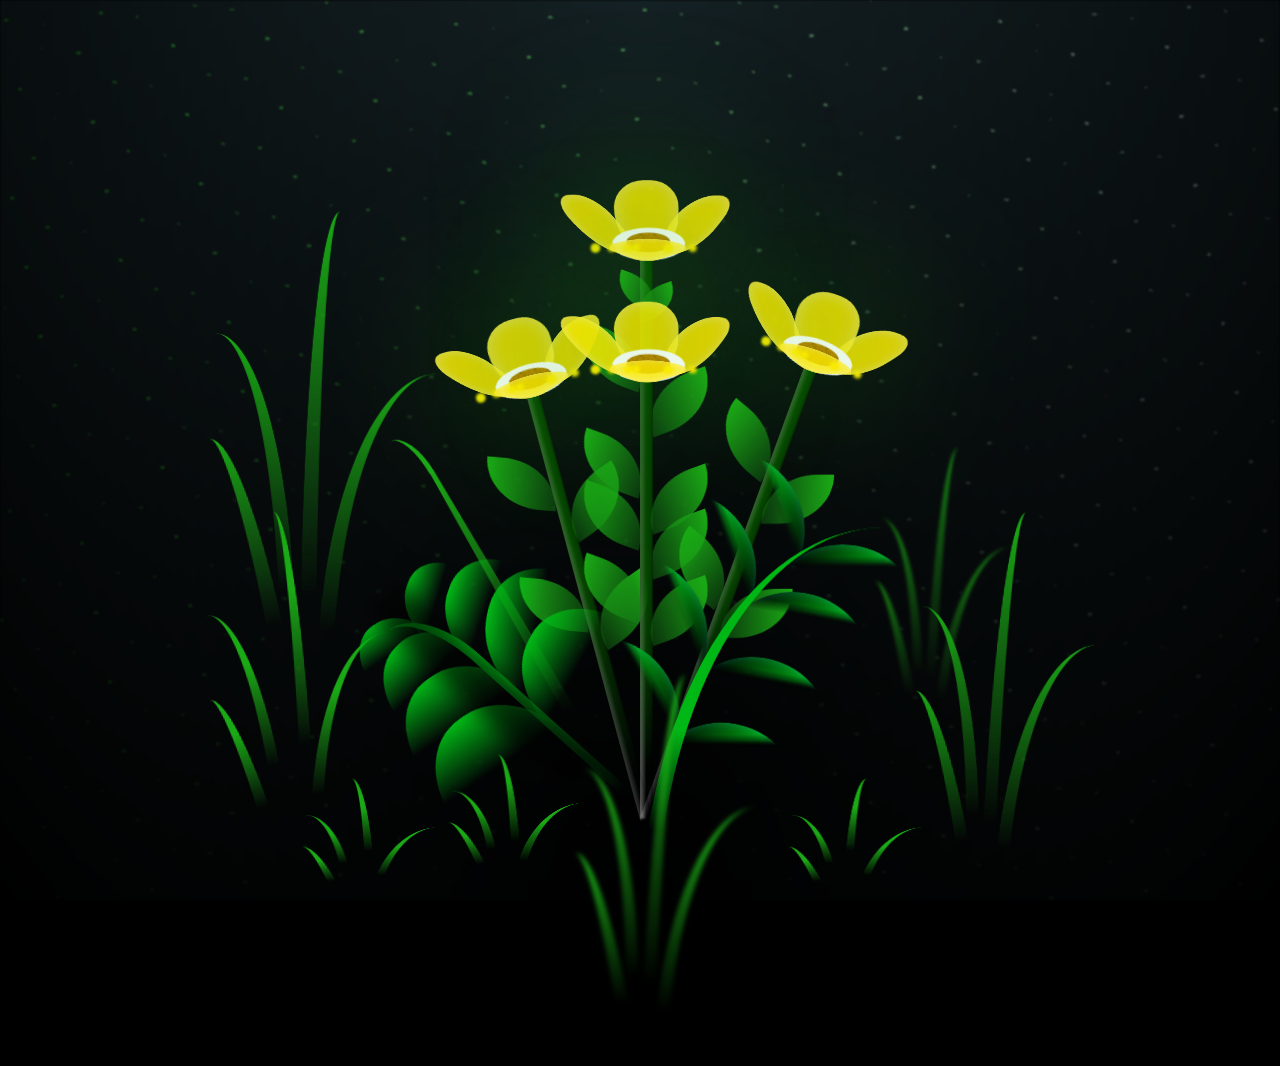
==== DATOS/FLORES.html @ 5e4c0558 "Flores amarillas" ====
<!DOCTYPE html>
<html lang="en">
<head>
    <meta charset="UTF-8">
    <meta http-equiv="X-UA-Compatible" content="IE=edge">
    <meta name="viewport" content="width=device-width, initial-scale=1.0">
    <link rel="stylesheet" href="css/main.css">
    <link rel="icon" href="img/flowers.png" type="image/x-icon">
    <title>FLORES</title>
</head>

<body class="container">
    <audio src="/DATOS/img/Floricienta.mp3" autoplay loop>
    Tu navegador no soporta el elemento de audio.
    </audio>
    <div class="night"></div>
    <div class="flowers">
      <div class="flower flower--1">
        <div class="flower__leafs flower__leafs--1">
          <div class="flower__leaf flower__leaf--1"></div>
          <div class="flower__leaf flower__leaf--2"></div>
          <div class="flower__leaf flower__leaf--3"></div>
          <div class="flower__leaf flower__leaf--4"></div>
          <div class="flower__white-circle"></div>
  
          <div class="flower__light flower__light--1"></div>
          <div class="flower__light flower__light--2"></div>
          <div class="flower__light flower__light--3"></div>
          <div class="flower__light flower__light--4"></div>
          <div class="flower__light flower__light--5"></div>
          <div class="flower__light flower__light--6"></div>
          <div class="flower__light flower__light--7"></div>
          <div class="flower__light flower__light--8"></div>
        </div>
        <div class="flower__line">
          <div class="flower__line__leaf flower__line__leaf--1"></div>
          <div class="flower__line__leaf flower__line__leaf--2"></div>
          <div class="flower__line__leaf flower__line__leaf--3"></div>
          <div class="flower__line__leaf flower__line__leaf--4"></div>
          <div class="flower__line__leaf flower__line__leaf--5"></div>
          <div class="flower__line__leaf flower__line__leaf--6"></div>
        </div>
      </div>
  
      <div class="flower flower--2">
        <div class="flower__leafs flower__leafs--2">
          <div class="flower__leaf flower__leaf--1"></div>
          <div class="flower__leaf flower__leaf--2"></div>
          <div class="flower__leaf flower__leaf--3"></div>
          <div class="flower__leaf flower__leaf--4"></div>
          <div class="flower__white-circle"></div>
  
          <div class="flower__light flower__light--1"></div>
          <div class="flower__light flower__light--2"></div>
          <div class="flower__light flower__light--3"></div>
          <div class="flower__light flower__light--4"></div>
          <div class="flower__light flower__light--5"></div>
          <div class="flower__light flower__light--6"></div>
          <div class="flower__light flower__light--7"></div>
          <div class="flower__light flower__light--8"></div>
        </div>
        <div class="flower__line">
          <div class="flower__line__leaf flower__line__leaf--1"></div>
          <div class="flower__line__leaf flower__line__leaf--2"></div>
          <div class="flower__line__leaf flower__line__leaf--3"></div>
          <div class="flower__line__leaf flower__line__leaf--4"></div>
        </div>
      </div>
  
      <div class="flower flower--3">
        <div class="flower__leafs flower__leafs--3">
          <div class="flower__leaf flower__leaf--1"></div>
          <div class="flower__leaf flower__leaf--2"></div>
          <div class="flower__leaf flower__leaf--3"></div>
          <div class="flower__leaf flower__leaf--4"></div>
          <div class="flower__white-circle"></div>
  
          <div class="flower__light flower__light--1"></div>
          <div class="flower__light flower__light--2"></div>
          <div class="flower__light flower__light--3"></div>
          <div class="flower__light flower__light--4"></div>
          <div class="flower__light flower__light--5"></div>
          <div class="flower__light flower__light--6"></div>
          <div class="flower__light flower__light--7"></div>
          <div class="flower__light flower__light--8"></div>
        </div>
        <div class="flower__line">
          <div class="flower__line__leaf flower__line__leaf--1"></div>
          <div class="flower__line__leaf flower__line__leaf--2"></div>
          <div class="flower__line__leaf flower__line__leaf--3"></div>
          <div class="flower__line__leaf flower__line__leaf--4"></div>
        </div>
      </div>

      <!-- Nueva flor añadida -->
      <div class="flower flower--4">
        <div class="flower__leafs flower__leafs--4">
          <div class="flower__leaf flower__leaf--1"></div>
          <div class="flower__leaf flower__leaf--2"></div>
          <div class="flower__leaf flower__leaf--3"></div>
          <div class="flower__leaf flower__leaf--4"></div>
          <div class="flower__white-circle"></div>
  
          <div class="flower__light flower__light--1"></div>
          <div class="flower__light flower__light--2"></div>
          <div class="flower__light flower__light--3"></div>
          <div class="flower__light flower__light--4"></div>
          <div class="flower__light flower__light--5"></div>
          <div class="flower__light flower__light--6"></div>
          <div class="flower__light flower__light--7"></div>
          <div class="flower__light flower__light--8"></div>
        </div>
        <div class="flower__line">
          <div class="flower__line__leaf flower__line__leaf--1"></div>
          <div class="flower__line__leaf flower__line__leaf--2"></div>
          <div class="flower__line__leaf flower__line__leaf--3"></div>
          <div class="flower__line__leaf flower__line__leaf--4"></div>
        </div>
      </div>
  
      <div class="grow-ans" style="--d:1.2s">
        <div class="flower__g-long">
          <div class="flower__g-long__top"></div>
          <div class="flower__g-long__bottom"></div>
        </div>
      </div>
  
      <div class="growing-grass">
        <div class="flower__grass flower__grass--1">
          <div class="flower__grass--top"></div>
          <div class="flower__grass--bottom"></div>
          <div class="flower__grass__leaf flower__grass__leaf--1"></div>
          <div class="flower__grass__leaf flower__grass__leaf--2"></div>
          <div class="flower__grass__leaf flower__grass__leaf--3"></div>
          <div class="flower__grass__leaf flower__grass__leaf--4"></div>
          <div class="flower__grass__leaf flower__grass__leaf--5"></div>
          <div class="flower__grass__leaf flower__grass__leaf--6"></div>
          <div class="flower__grass__leaf flower__grass__leaf--7"></div>
          <div class="flower__grass__leaf flower__grass__leaf--8"></div>
          <div class="flower__grass__overlay"></div>
        </div>
      </div>
  
      <div class="grow-ans" style="--d:3.2s">
        <div class="flower__g-fr">
          <div class="leaf"></div>
          <div class="flower__g-fr__leaf flower__g-fr__leaf--1"></div>
          <div class="flower__g-fr__leaf flower__g-fr__leaf--2"></div>
          <div class="flower__g-fr__leaf flower__g-fr__leaf--3"></div>
          <div class="flower__g-fr__leaf flower__g-fr__leaf--4"></div>
          <div class="flower__g-fr__leaf flower__g-fr__leaf--5"></div>
          <div class="flower__g-fr__leaf flower__g-fr__leaf--6"></div>
          <div class="flower__g-fr__leaf flower__g-fr__leaf--7"></div>
          <div class="flower__g-fr__leaf flower__g-fr__leaf--8"></div>
        </div>
      </div>
  
      <div class="long-g long-g--0">
        <div class="grow-ans" style="--d:3s">
          <div class="leaf leaf--0"></div>
        </div>
        <div class="grow-ans" style="--d:2.2s">
          <div class="leaf leaf--1"></div>
        </div>
        <div class="grow-ans" style="--d:3.4s">
          <div class="leaf leaf--2"></div>
        </div>
        <div class="grow-ans" style="--d:3.6s">
          <div class="leaf leaf--3"></div>
        </div>
      </div>
  
      <div class="long-g long-g--1">
        <div class="grow-ans" style="--d:3.6s">
          <div class="leaf leaf--0"></div>
        </div>
        <div class="grow-ans" style="--d:3.8s">
          <div class="leaf leaf--1"></div>
        </div>
        <div class="grow-ans" style="--d:4s">
          <div class="leaf leaf--2"></div>
        </div>
        <div class="grow-ans" style="--d:4.2s">
          <div class="leaf leaf--3"></div>
        </div>
      </div>
  
      <div class="long-g long-g--2">
        <div class="grow-ans" style="--d:4s">
          <div class="leaf leaf--0"></div>
        </div>
        <div class="grow-ans" style="--d:4.2s">
          <div class="leaf leaf--1"></div>
        </div>
        <div class="grow-ans" style="--d:4.4s">
          <div class="leaf leaf--2"></div>
        </div>
        <div class="grow-ans" style="--d:4.6s">
          <div class="leaf leaf--3"></div>
        </div>
      </div>
  
      <div class="long-g long-g--3">
        <div class="grow-ans" style="--d:4s">
          <div class="leaf leaf--0"></div>
        </div>
        <div class="grow-ans" style="--d:4.2s">
          <div class="leaf leaf--1"></div>
        </div>
        <div class="grow-ans" style="--d:3s">
          <div class="leaf leaf--2"></div>
        </div>
        <div class="grow-ans" style="--d:3.6s">
          <div class="leaf leaf--3"></div>
        </div>
      </div>
  
      <div class="long-g long-g--4">
        <div class="grow-ans" style="--d:4s">
          <div class="leaf leaf--0"></div>
        </div>
        <div class="grow-ans" style="--d:4.2s">
          <div class="leaf leaf--1"></div>
        </div>
        <div class="grow-ans" style="--d:3s">
          <div class="leaf leaf--2"></div>
        </div>
        <div class="grow-ans" style="--d:3.6s">
          <div class="leaf leaf--3"></div>
        </div>
      </div>
  
      <div class="long-g long-g--5">
        <div class="grow-ans" style="--d:4s">
          <div class="leaf leaf--0"></div>
        </div>
        <div class="grow-ans" style="--d:4.2s">
          <div class="leaf leaf--1"></div>
        </div>
        <div class="grow-ans" style="--d:3s">
          <div class="leaf leaf--2"></div>
        </div>
        <div class="grow-ans" style="--d:3.6s">
          <div class="leaf leaf--3"></div>
        </div>
      </div>
  
      <div class="long-g long-g--6">
        <div class="grow-ans" style="--d:4.2s">
          <div class="leaf leaf--0"></div>
        </div>
        <div class="grow-ans" style="--d:4.4s">
          <div class="leaf leaf--1"></div>
        </div>
        <div class="grow-ans" style="--d:4.6s">
          <div class="leaf leaf--2"></div>
        </div>
        <div class="grow-ans" style="--d:4.8s">
          <div class="leaf leaf--3"></div>
        </div>
      </div>
  
      <div class="long-g long-g--7">
        <div class="grow-ans" style="--d:3s">
          <div class="leaf leaf--0"></div>
        </div>
        <div class="grow-ans" style="--d:3.2s">
          <div class="leaf leaf--1"></div>
        </div>
        <div class="grow-ans" style="--d:3.5s">
          <div class="leaf leaf--2"></div>
        </div>
        <div class="grow-ans" style="--d:3.6s">
          <div class="leaf leaf--3"></div>
        </div>
      </div>
    </div>
    <script src="main.js"></script>
  </body>
</html>
---- DATOS/css/main.css ----
*,
*::after,
*::before {
  padding: 0;
  margin: 0;
  box-sizing: border-box;
}

:root {
  --dark-color: #000;
}

body {
  display: flex;
  align-items: flex-end;
  justify-content: center;
  min-height: 100vh;
  background-color: var(--dark-color);
  overflow: hidden;
  perspective: 1000px;
}

.night {
  position: fixed;
  left: 50%;
  top: 0;
  transform: translateX(-50%);
  width: 100%;
  height: 100%;
  filter: blur(0.1vmin);
  background-image: radial-gradient(ellipse at top, transparent 0%, var(--dark-color)), 
  radial-gradient(ellipse at bottom, var(--dark-color), rgba(145, 233, 255, 0.2)), 
  repeating-linear-gradient(220deg, rgb(0, 0, 0) 0px, rgb(0, 0, 0) 19px, transparent 19px, 
  transparent 22px), repeating-linear-gradient(189deg, rgb(0, 0, 0) 0px, rgb(0, 0, 0) 19px, 
  transparent 19px, transparent 22px), repeating-linear-gradient(148deg, rgb(0, 0, 0) 0px, 
  rgb(0, 0, 0) 19px, transparent 19px, transparent 22px), linear-gradient(90deg, rgb(21, 255, 0), 
  rgb(240, 240, 240));
}

.flowers {
  position: relative;
  transform: scale(0.9);
}

.flower {
  position: absolute;
  bottom: 10vmin;
  transform-origin: bottom center;
  z-index: 10;
  --fl-speed: 0.8s;
}
.flower--1 {
  -webkit-animation: moving-flower-1 4s linear infinite;
          animation: moving-flower-1 4s linear infinite;
}
.flower--1 .flower__line {
  height: 70vmin;
  -webkit-animation-delay: 0.3s;
          animation-delay: 0.3s;
}
.flower--1 .flower__line__leaf--1 {
  -webkit-animation: blooming-leaf-right var(--fl-speed) 1.6s backwards;
          animation: blooming-leaf-right var(--fl-speed) 1.6s backwards;
}
.flower--1 .flower__line__leaf--2 {
  -webkit-animation: blooming-leaf-right var(--fl-speed) 1.4s backwards;
          animation: blooming-leaf-right var(--fl-speed) 1.4s backwards;
}
.flower--1 .flower__line__leaf--3 {
  -webkit-animation: blooming-leaf-left var(--fl-speed) 1.2s backwards;
          animation: blooming-leaf-left var(--fl-speed) 1.2s backwards;
}
.flower--1 .flower__line__leaf--4 {
  -webkit-animation: blooming-leaf-left var(--fl-speed) 1s backwards;
          animation: blooming-leaf-left var(--fl-speed) 1s backwards;
}
.flower--1 .flower__line__leaf--5 {
  -webkit-animation: blooming-leaf-right var(--fl-speed) 1.8s backwards;
          animation: blooming-leaf-right var(--fl-speed) 1.8s backwards;
}
.flower--1 .flower__line__leaf--6 {
  -webkit-animation: blooming-leaf-left var(--fl-speed) 2s backwards;
          animation: blooming-leaf-left var(--fl-speed) 2s backwards;
}
.flower--2 {
  left: 50%;
  transform: rotate(20deg);
  -webkit-animation: moving-flower-2 4s linear infinite;
          animation: moving-flower-2 4s linear infinite;
}
.flower--2 .flower__line {
  height: 60vmin;
  -webkit-animation-delay: 0.6s;
          animation-delay: 0.6s;
}
.flower--2 .flower__line__leaf--1 {
  -webkit-animation: blooming-leaf-right var(--fl-speed) 1.9s backwards;
          animation: blooming-leaf-right var(--fl-speed) 1.9s backwards;
}
.flower--2 .flower__line__leaf--2 {
  -webkit-animation: blooming-leaf-right var(--fl-speed) 1.7s backwards;
          animation: blooming-leaf-right var(--fl-speed) 1.7s backwards;
}
.flower--2 .flower__line__leaf--3 {
  -webkit-animation: blooming-leaf-left var(--fl-speed) 1.5s backwards;
          animation: blooming-leaf-left var(--fl-speed) 1.5s backwards;
}
.flower--2 .flower__line__leaf--4 {
  -webkit-animation: blooming-leaf-left var(--fl-speed) 1.3s backwards;
          animation: blooming-leaf-left var(--fl-speed) 1.3s backwards;
}
.flower--3 {
  left: 50%;
  transform: rotate(-15deg);
  -webkit-animation: moving-flower-3 4s linear infinite;
          animation: moving-flower-3 4s linear infinite;
}
.flower--3 .flower__line {
  -webkit-animation-delay: 0.9s;
          animation-delay: 0.9s;
}
.flower--3 .flower__line__leaf--1 {
  -webkit-animation: blooming-leaf-right var(--fl-speed) 2.5s backwards;
          animation: blooming-leaf-right var(--fl-speed) 2.5s backwards;
}
.flower--3 .flower__line__leaf--2 {
  -webkit-animation: blooming-leaf-right var(--fl-speed) 2.3s backwards;
          animation: blooming-leaf-right var(--fl-speed) 2.3s backwards;
}
.flower--3 .flower__line__leaf--3 {
  -webkit-animation: blooming-leaf-left var(--fl-speed) 2.1s backwards;
          animation: blooming-leaf-left var(--fl-speed) 2.1s backwards;
}
.flower--3 .flower__line__leaf--4 {
  -webkit-animation: blooming-leaf-left var(--fl-speed) 1.9s backwards;
          animation: blooming-leaf-left var(--fl-speed) 1.9s backwards;
}
.flower__leafs {
  position: relative;
  -webkit-animation: blooming-flower 2s backwards;
          animation: blooming-flower 2s backwards;
}
.flower__leafs--1 {
  -webkit-animation-delay: 1.1s;
          animation-delay: 1.1s;
}
.flower__leafs--2 {
  -webkit-animation-delay: 1.4s;
          animation-delay: 1.4s;
}
.flower__leafs--3 {
  -webkit-animation-delay: 1.7s;
          animation-delay: 1.7s;
}
.flower__leafs::after {
  content: "";
  position: absolute;
  left: 0;
  top: 0;
  transform: translate(-50%, -100%);
  width: 8vmin;
  height: 8vmin;
  background-color: #1aaa15;
  filter: blur(10vmin);
}
.flower__leaf {
  position: absolute;
  bottom: 0;
  left: 50%;
  width: 8vmin;
  height: 11vmin;
  border-radius: 51% 49% 47% 53%/44% 45% 55% 69%;
  background-color: #1aaa15;
  background-image: linear-gradient(to top, #fce700, #fce700);
  transform-origin: bottom center;
  opacity: 0.9;
  box-shadow: inset 0 0 2vmin rgba(255, 255, 255, 0.5);
}
.flower__leaf--1 {
  transform: translate(-10%, 1%) rotateY(40deg) rotateX(-50deg);
}
.flower__leaf--2 {
  transform: translate(-50%, -4%) rotateX(40deg);
}
.flower__leaf--3 {
  transform: translate(-90%, 0%) rotateY(45deg) rotateX(50deg);
}
.flower__leaf--4 {
  width: 8vmin;
  height: 8vmin;
  transform-origin: bottom left;
  border-radius: 4vmin 10vmin 4vmin 4vmin;
  transform: translate(0%, 18%) rotateX(70deg) rotate(-43deg);
  background-image: linear-gradient(to top, #fce700, #fce700);
  z-index: 1;
  opacity: 0.8;
}
.flower__white-circle {
  position: absolute;
  left: -3.5vmin;
  top: -3vmin;
  width: 9vmin;
  height: 4vmin;
  border-radius: 50%;
  background-color: #ffffff;
}
.flower__white-circle::after {
  content: "";
  position: absolute;
  left: 50%;
  top: 45%;
  transform: translate(-50%, -50%);
  width: 60%;
  height: 60%;
  border-radius: inherit;
  background-image: repeating-linear-gradient(135deg, rgba(0, 0, 0, 0.03) 0px, 
  rgba(0, 0, 0, 0.03) 1px, transparent 1px, transparent 12px), repeating-linear-gradient(45deg, 
  rgba(0, 0, 0, 0.03) 0px, rgba(0, 0, 0, 0.03) 1px, transparent 1px, transparent 12px), 
  repeating-linear-gradient(67.5deg, rgba(0, 0, 0, 0.03) 0px, rgba(0, 0, 0, 0.03) 1px, 
  transparent 1px, transparent 12px), repeating-linear-gradient(135deg, rgba(0, 0, 0, 0.03) 0px, 
  rgba(0, 0, 0, 0.03) 1px, transparent 1px, transparent 12px), repeating-linear-gradient(45deg, 
  rgba(0, 0, 0, 0.03) 0px, rgba(0, 0, 0, 0.03) 1px, transparent 1px, transparent 12px), 
  repeating-linear-gradient(112.5deg, rgba(0, 0, 0, 0.03) 0px, rgba(0, 0, 0, 0.03) 1px, 
  transparent 1px, transparent 12px), repeating-linear-gradient(112.5deg, rgba(0, 0, 0, 0.03) 0px, 
  rgba(0, 0, 0, 0.03) 1px, transparent 1px, transparent 12px), repeating-linear-gradient(45deg, 
  rgba(0, 0, 0, 0.03) 0px, rgba(0, 0, 0, 0.03) 1px, transparent 1px, transparent 12px), 
  repeating-linear-gradient(22.5deg, rgba(0, 0, 0, 0.03) 0px, rgba(0, 0, 0, 0.03) 1px, 
  transparent 1px, transparent 12px), repeating-linear-gradient(45deg, rgba(0, 0, 0, 0.03) 0px, 
  rgba(0, 0, 0, 0.03) 1px, transparent 1px, transparent 12px), repeating-linear-gradient(22.5deg, 
  rgba(0, 0, 0, 0.03) 0px, rgba(0, 0, 0, 0.03) 1px, transparent 1px, transparent 12px), 
  repeating-linear-gradient(135deg, rgba(0, 0, 0, 0.03) 0px, rgba(0, 0, 0, 0.03) 1px, 
  transparent 1px, transparent 12px), repeating-linear-gradient(157.5deg, rgba(0, 0, 0, 0.03) 0px, 
  rgba(0, 0, 0, 0.03) 1px, transparent 1px, transparent 12px), repeating-linear-gradient(67.5deg, 
  rgba(0, 0, 0, 0.03) 0px, rgba(0, 0, 0, 0.03) 1px, transparent 1px, transparent 12px), 
  repeating-linear-gradient(67.5deg, rgba(0, 0, 0, 0.03) 0px, rgba(0, 0, 0, 0.03) 1px, 
  transparent 1px, transparent 12px), linear-gradient(90deg, rgb(190, 133, 0), rgb(190, 133, 0));
}
.flower__line {
  height: 55vmin;
  width: 1.5vmin;
  background-image: linear-gradient(to left, rgba(0, 0, 0, 0.2), transparent, 
  rgba(255, 255, 255, 0.2)), linear-gradient(to top, transparent 10%, #064600, #064600);
  box-shadow: inset 0 0 2px rgba(0, 0, 0, 0.5);
  -webkit-animation: grow-flower-tree 4s backwards;
          animation: grow-flower-tree 4s backwards;
}
.flower__line__leaf {
  --w: 7vmin;
  --h: calc(var(--w) + 2vmin);
  position: absolute;
  top: 20%;
  left: 90%;
  width: var(--w);
  height: var(--h);
  border-top-right-radius: var(--h);
  border-bottom-left-radius: var(--h);
  background-image: linear-gradient(to top, rgba(20, 122, 20, 0.4), #1aaa15);
}
.flower__line__leaf--1 {
  transform: rotate(70deg) rotateY(30deg);
}
.flower__line__leaf--2 {
  top: 45%;
  transform: rotate(70deg) rotateY(30deg);
}
.flower__line__leaf--3, .flower__line__leaf--4, .flower__line__leaf--6 {
  border-top-right-radius: 0;
  border-bottom-left-radius: 0;
  border-top-left-radius: var(--h);
  border-bottom-right-radius: var(--h);
  left: -460%;
  top: 12%;
  transform: rotate(-70deg) rotateY(30deg);
}
.flower__line__leaf--4 {
  top: 40%;
}
.flower__line__leaf--5 {
  top: 0;
  transform-origin: left;
  transform: rotate(70deg) rotateY(30deg) scale(0.6);
}
.flower__line__leaf--6 {
  top: -2%;
  left: -450%;
  transform-origin: right;
  transform: rotate(-70deg) rotateY(30deg) scale(0.6);
}
.flower__light {
  position: absolute;
  bottom: 0vmin;
  width: 1vmin;
  height: 1vmin;
  background-color: rgb(255, 251, 0);
  border-radius: 50%;
  filter: blur(0.2vmin);
  -webkit-animation: light-ans 4s linear infinite backwards;
          animation: light-ans 4s linear infinite backwards;
}
.flower__light:nth-child(odd) {
  background-color: #fce700;
}
.flower__light--1 {
  left: -2vmin;
  -webkit-animation-delay: 1s;
          animation-delay: 1s;
}
.flower__light--2 {
  left: 3vmin;
  -webkit-animation-delay: 0.5s;
          animation-delay: 0.5s;
}
.flower__light--3 {
  left: -6vmin;
  -webkit-animation-delay: 0.3s;
          animation-delay: 0.3s;
}
.flower__light--4 {
  left: 6vmin;
  -webkit-animation-delay: 0.9s;
          animation-delay: 0.9s;
}
.flower__light--5 {
  left: -1vmin;
  -webkit-animation-delay: 1.5s;
          animation-delay: 1.5s;
}
.flower__light--6 {
  left: -4vmin;
  -webkit-animation-delay: 3s;
          animation-delay: 3s;
}
.flower__light--7 {
  left: 3vmin;
  -webkit-animation-delay: 2s;
          animation-delay: 2s;
}
.flower__light--8 {
  left: -6vmin;
  -webkit-animation-delay: 3.5s;
          animation-delay: 3.5s;
}
.flower__grass {
  --c: #00b815;
  --line-w: 1.5vmin;
  position: absolute;
  bottom: 12vmin;
  left: -7vmin;
  display: flex;
  flex-direction: column;
  align-items: flex-end;
  z-index: 20;
  transform-origin: bottom center;
  transform: rotate(-48deg) rotateY(40deg);
}
.flower__grass--1 {
  -webkit-animation: moving-grass 2s linear infinite;
          animation: moving-grass 2s linear infinite;
}
.flower__grass--2 {
  left: 2vmin;
  bottom: 10vmin;
  transform: scale(0.5) rotate(75deg) rotateX(10deg) rotateY(-200deg);
  opacity: 0.8;
  z-index: 0;
  -webkit-animation: moving-grass--2 1.5s linear infinite;
          animation: moving-grass--2 1.5s linear infinite;
}
.flower__grass--top {
  width: 7vmin;
  height: 10vmin;
  border-top-right-radius: 100%;
  border-right: var(--line-w) solid var(--c);
  transform-origin: bottom center;
  transform: rotate(-2deg);
}
.flower__grass--bottom {
  margin-top: -2px;
  width: var(--line-w);
  height: 25vmin;
  background-image: linear-gradient(to top, transparent, var(--c));
}
.flower__grass__leaf {
  --size: 10vmin;
  position: absolute;
  width: calc(var(--size) * 2.1);
  height: var(--size);
  border-top-left-radius: var(--size);
  border-top-right-radius: var(--size);
  background-image: linear-gradient(to top, transparent, transparent 30%, var(--c));
  z-index: 100;
}
.flower__grass__leaf--1 {
  top: -6%;
  left: 30%;
  --size: 6vmin;
  transform: rotate(-20deg);
  -webkit-animation: growing-grass-ans--1 2s 2.6s backwards;
          animation: growing-grass-ans--1 2s 2.6s backwards;
}
@-webkit-keyframes growing-grass-ans--1 {
  0% {
    transform-origin: bottom left;
    transform: rotate(-20deg) scale(0);
  }
}
@keyframes growing-grass-ans--1 {
  0% {
    transform-origin: bottom left;
    transform: rotate(-20deg) scale(0);
  }
}
.flower__grass__leaf--2 {
  top: -5%;
  left: -110%;
  --size: 6vmin;
  transform: rotate(10deg);
  -webkit-animation: growing-grass-ans--2 2s 2.4s linear backwards;
          animation: growing-grass-ans--2 2s 2.4s linear backwards;
}
@-webkit-keyframes growing-grass-ans--2 {
  0% {
    transform-origin: bottom right;
    transform: rotate(10deg) scale(0);
  }
}
@keyframes growing-grass-ans--2 {
  0% {
    transform-origin: bottom right;
    transform: rotate(10deg) scale(0);
  }
}
.flower__grass__leaf--3 {
  top: 5%;
  left: 60%;
  --size: 8vmin;
  transform: rotate(-18deg) rotateX(-20deg);
  -webkit-animation: growing-grass-ans--3 2s 2.2s linear backwards;
          animation: growing-grass-ans--3 2s 2.2s linear backwards;
}
@-webkit-keyframes growing-grass-ans--3 {
  0% {
    transform-origin: bottom left;
    transform: rotate(-18deg) rotateX(-20deg) scale(0);
  }
}
@keyframes growing-grass-ans--3 {
  0% {
    transform-origin: bottom left;
    transform: rotate(-18deg) rotateX(-20deg) scale(0);
  }
}
.flower__grass__leaf--4 {
  top: 6%;
  left: -135%;
  --size: 8vmin;
  transform: rotate(2deg);
  -webkit-animation: growing-grass-ans--4 2s 2s linear backwards;
          animation: growing-grass-ans--4 2s 2s linear backwards;
}
@-webkit-keyframes growing-grass-ans--4 {
  0% {
    transform-origin: bottom right;
    transform: rotate(2deg) scale(0);
  }
}
@keyframes growing-grass-ans--4 {
  0% {
    transform-origin: bottom right;
    transform: rotate(2deg) scale(0);
  }
}
.flower__grass__leaf--5 {
  top: 20%;
  left: 60%;
  --size: 10vmin;
  transform: rotate(-24deg) rotateX(-20deg);
  -webkit-animation: growing-grass-ans--5 2s 1.8s linear backwards;
          animation: growing-grass-ans--5 2s 1.8s linear backwards;
}
@-webkit-keyframes growing-grass-ans--5 {
  0% {
    transform-origin: bottom left;
    transform: rotate(-24deg) rotateX(-20deg) scale(0);
  }
}
@keyframes growing-grass-ans--5 {
  0% {
    transform-origin: bottom left;
    transform: rotate(-24deg) rotateX(-20deg) scale(0);
  }
}
.flower__grass__leaf--6 {
  top: 22%;
  left: -180%;
  --size: 10vmin;
  transform: rotate(10deg);
  -webkit-animation: growing-grass-ans--6 2s 1.6s linear backwards;
          animation: growing-grass-ans--6 2s 1.6s linear backwards;
}
@-webkit-keyframes growing-grass-ans--6 {
  0% {
    transform-origin: bottom right;
    transform: rotate(10deg) scale(0);
  }
}
@keyframes growing-grass-ans--6 {
  0% {
    transform-origin: bottom right;
    transform: rotate(10deg) scale(0);
  }
}
.flower__grass__leaf--7 {
  top: 39%;
  left: 70%;
  --size: 10vmin;
  transform: rotate(-10deg);
  -webkit-animation: growing-grass-ans--7 2s 1.4s linear backwards;
          animation: growing-grass-ans--7 2s 1.4s linear backwards;
}
@-webkit-keyframes growing-grass-ans--7 {
  0% {
    transform-origin: bottom left;
    transform: rotate(-10deg) scale(0);
  }
}
@keyframes growing-grass-ans--7 {
  0% {
    transform-origin: bottom left;
    transform: rotate(-10deg) scale(0);
  }
}
.flower__grass__leaf--8 {
  top: 40%;
  left: -215%;
  --size: 11vmin;
  transform: rotate(10deg);
  -webkit-animation: growing-grass-ans--8 2s 1.2s linear backwards;
          animation: growing-grass-ans--8 2s 1.2s linear backwards;
}
@-webkit-keyframes growing-grass-ans--8 {
  0% {
    transform-origin: bottom right;
    transform: rotate(10deg) scale(0);
  }
}
@keyframes growing-grass-ans--8 {
  0% {
    transform-origin: bottom right;
    transform: rotate(10deg) scale(0);
  }
}
.flower__grass__overlay {
  position: absolute;
  top: -10%;
  right: 0%;
  width: 100%;
  height: 100%;
  background-color: rgba(0, 0, 0, 0.6);
  filter: blur(1.5vmin);
  z-index: 100;
}
.flower__g-long {
  --w: 2vmin;
  --h: 6vmin;
  --c: #1aaa15;
  position: absolute;
  bottom: 10vmin;
  left: -3vmin;
  transform-origin: bottom center;
  transform: rotate(-30deg) rotateY(-20deg);
  display: flex;
  flex-direction: column;
  align-items: flex-end;
  -webkit-animation: flower-g-long-ans 3s linear infinite;
          animation: flower-g-long-ans 3s linear infinite;
}
@-webkit-keyframes flower-g-long-ans {
  0%, 100% {
    transform: rotate(-30deg) rotateY(-20deg);
  }
  50% {
    transform: rotate(-32deg) rotateY(-20deg);
  }
}
@keyframes flower-g-long-ans {
  0%, 100% {
    transform: rotate(-30deg) rotateY(-20deg);
  }
  50% {
    transform: rotate(-32deg) rotateY(-20deg);
  }
}
.flower__g-long__top {
  top: calc(var(--h) * -1);
  width: calc(var(--w) + 1vmin);
  height: var(--h);
  border-top-right-radius: 100%;
  border-right: 0.7vmin solid var(--c);
  transform: translate(-0.7vmin, 1vmin);
}
.flower__g-long__bottom {
  width: var(--w);
  height: 50vmin;
  transform-origin: bottom center;
  background-image: linear-gradient(to top, transparent 30%, var(--c));
  box-shadow: inset 0 0 2px rgba(0, 0, 0, 0.5);
  -webkit-clip-path: polygon(35% 0, 65% 1%, 100% 100%, 0% 100%);
          clip-path: polygon(35% 0, 65% 1%, 100% 100%, 0% 100%);
}
.flower__g-right {
  position: absolute;
  bottom: 6vmin;
  left: -2vmin;
  transform-origin: bottom left;
  transform: rotate(20deg);
}
.flower__g-right .leaf {
  width: 30vmin;
  height: 50vmin;
  border-top-left-radius: 100%;
  border-left: 2vmin solid #00b815;
  background-image: linear-gradient(to bottom, transparent, var(--dark-color) 60%);
  -webkit-mask-image: linear-gradient(to top, transparent 30%, #00b815 60%);
}
.flower__g-right--1 {
  -webkit-animation: flower-g-right-ans 2.5s linear infinite;
          animation: flower-g-right-ans 2.5s linear infinite;
}
.flower__g-right--2 {
  left: 5vmin;
  transform: rotateY(-180deg);
  -webkit-animation: flower-g-right-ans--2 3s linear infinite;
          animation: flower-g-right-ans--2 3s linear infinite;
}
.flower__g-right--2 .leaf {
  height: 75vmin;
  filter: blur(0.3vmin);
  opacity: 0.8;
}
@-webkit-keyframes flower-g-right-ans {
  0%, 100% {
    transform: rotate(20deg);
  }
  50% {
    transform: rotate(24deg) rotateX(-20deg);
  }
}
@keyframes flower-g-right-ans {
  0%, 100% {
    transform: rotate(20deg);
  }
  50% {
    transform: rotate(24deg) rotateX(-20deg);
  }
}
@-webkit-keyframes flower-g-right-ans--2 {
  0%, 100% {
    transform: rotateY(-180deg) rotate(0deg) rotateX(-20deg);
  }
  50% {
    transform: rotateY(-180deg) rotate(6deg) rotateX(-20deg);
  }
}
@keyframes flower-g-right-ans--2 {
  0%, 100% {
    transform: rotateY(-180deg) rotate(0deg) rotateX(-20deg);
  }
  50% {
    transform: rotateY(-180deg) rotate(6deg) rotateX(-20deg);
  }
}
.flower__g-front {
  position: absolute;
  bottom: 6vmin;
  left: 2.5vmin;
  z-index: 100;
  transform-origin: bottom center;
  transform: rotate(-28deg) rotateY(30deg) scale(1.04);
  -webkit-animation: flower__g-front-ans 2s linear infinite;
          animation: flower__g-front-ans 2s linear infinite;
}
@-webkit-keyframes flower__g-front-ans {
  0%, 100% {
    transform: rotate(-28deg) rotateY(30deg) scale(1.04);
  }
  50% {
    transform: rotate(-35deg) rotateY(40deg) scale(1.04);
  }
}
@keyframes flower__g-front-ans {
  0%, 100% {
    transform: rotate(-28deg) rotateY(30deg) scale(1.04);
  }
  50% {
    transform: rotate(-35deg) rotateY(40deg) scale(1.04);
  }
}
.flower__g-front__line {
  width: 0.3vmin;
  height: 20vmin;
  background-image: linear-gradient(to top, transparent, #00b815, transparent 100%);
  position: relative;
}
.flower__g-front__leaf-wrapper {
  position: absolute;
  top: 0;
  left: 0;
  transform-origin: bottom left;
  transform: rotate(10deg);
}
.flower__g-front__leaf-wrapper:nth-child(even) {
  left: 0vmin;
  transform: rotateY(-180deg) rotate(5deg);
  -webkit-animation: flower__g-front__leaf-left-ans 1s ease-in backwards;
          animation: flower__g-front__leaf-left-ans 1s ease-in backwards;
}
.flower__g-front__leaf-wrapper:nth-child(odd) {
  -webkit-animation: flower__g-front__leaf-ans 1s ease-in backwards;
          animation: flower__g-front__leaf-ans 1s ease-in backwards;
}
.flower__g-front__leaf-wrapper--1 {
  top: -8vmin;
  transform: scale(0.7);
  -webkit-animation: flower__g-front__leaf-ans 1s 5.5s ease-in backwards !important;
          animation: flower__g-front__leaf-ans 1s 5.5s ease-in backwards !important;
}
.flower__g-front__leaf-wrapper--2 {
  top: -8vmin;
  transform: rotateY(-180deg) scale(0.7) !important;
  -webkit-animation: flower__g-front__leaf-left-ans-2 1s 4.6s ease-in backwards !important;
          animation: flower__g-front__leaf-left-ans-2 1s 4.6s ease-in backwards !important;
}
.flower__g-front__leaf-wrapper--3 {
  top: -3vmin;
  -webkit-animation: flower__g-front__leaf-ans 1s 4.6s ease-in backwards;
          animation: flower__g-front__leaf-ans 1s 4.6s ease-in backwards;
}
.flower__g-front__leaf-wrapper--4 {
  top: -3vmin;
  transform: rotateY(-180deg) scale(0.9) !important;
  -webkit-animation: flower__g-front__leaf-left-ans-2 1s 4.6s ease-in backwards !important;
          animation: flower__g-front__leaf-left-ans-2 1s 4.6s ease-in backwards !important;
}
@-webkit-keyframes flower__g-front__leaf-left-ans-2 {
  0% {
    transform: rotateY(-180deg) scale(0);
  }
}
@keyframes flower__g-front__leaf-left-ans-2 {
  0% {
    transform: rotateY(-180deg) scale(0);
  }
}
.flower__g-front__leaf-wrapper--5, .flower__g-front__leaf-wrapper--6 {
  top: 2vmin;
}
.flower__g-front__leaf-wrapper--7, .flower__g-front__leaf-wrapper--8 {
  top: 6.5vmin;
}
.flower__g-front__leaf-wrapper--2 {
  -webkit-animation-delay: 5.2s !important;
          animation-delay: 5.2s !important;
}
.flower__g-front__leaf-wrapper--3 {
  -webkit-animation-delay: 4.9s !important;
          animation-delay: 4.9s !important;
}
.flower__g-front__leaf-wrapper--5 {
  -webkit-animation-delay: 4.3s !important;
          animation-delay: 4.3s !important;
}
.flower__g-front__leaf-wrapper--6 {
  -webkit-animation-delay: 4.1s !important;
          animation-delay: 4.1s !important;
}
.flower__g-front__leaf-wrapper--7 {
  -webkit-animation-delay: 3.8s !important;
          animation-delay: 3.8s !important;
}
.flower__g-front__leaf-wrapper--8 {
  -webkit-animation-delay: 3.5s !important;
          animation-delay: 3.5s !important;
}
@-webkit-keyframes flower__g-front__leaf-ans {
  0% {
    transform: rotate(10deg) scale(0);
  }
}
@keyframes flower__g-front__leaf-ans {
  0% {
    transform: rotate(10deg) scale(0);
  }
}
@-webkit-keyframes flower__g-front__leaf-left-ans {
  0% {
    transform: rotateY(-180deg) rotate(5deg) scale(0);
  }
}
@keyframes flower__g-front__leaf-left-ans {
  0% {
    transform: rotateY(-180deg) rotate(5deg) scale(0);
  }
}
.flower__g-front__leaf {
  width: 10vmin;
  height: 10vmin;
  border-radius: 100% 0% 0% 100%/100% 100% 0% 0%;
  box-shadow: inset 0 2px 1vmin hsla(184deg, 97%, 58%, 0.2);
  background-image: linear-gradient(to bottom left, transparent, var(--dark-color)), 
  linear-gradient(to bottom right, #00b815 50%, transparent 50%, transparent);
  -webkit-mask-image: linear-gradient(to bottom right, #00b815 50%, transparent 50%, transparent);
  mask-image: linear-gradient(to bottom right, #00b815 50%, transparent 50%, transparent);
}
.flower__g-fr {
  position: absolute;
  bottom: -4vmin;
  left: vmin;
  transform-origin: bottom left;
  z-index: 10;
  -webkit-animation: flower__g-fr-ans 2s linear infinite;
          animation: flower__g-fr-ans 2s linear infinite;
}
@-webkit-keyframes flower__g-fr-ans {
  0%, 100% {
    transform: rotate(2deg);
  }
  50% {
    transform: rotate(4deg);
  }
}
@keyframes flower__g-fr-ans {
  0%, 100% {
    transform: rotate(2deg);
  }
  50% {
    transform: rotate(4deg);
  }
}
.flower__g-fr .leaf {
  width: 30vmin;
  height: 50vmin;
  border-top-left-radius: 100%;
  border-left: 2vmin solid #00b815;
  -webkit-mask-image: linear-gradient(to top, transparent 25%, #00b815 50%);
  position: relative;
  z-index: 1;
}
.flower__g-fr__leaf {
  position: absolute;
  top: 0;
  left: 0;
  width: 10vmin;
  height: 10vmin;
  border-radius: 100% 0% 0% 100%/100% 100% 0% 0%;
  box-shadow: inset 0 2px 1vmin hsla(184deg, 97%, 58%, 0.2);
  background-image: linear-gradient(to bottom left, transparent, var(--dark-color) 98%), 
  linear-gradient(to bottom right, #00b815 45%, transparent 50%, transparent);
  -webkit-mask-image: linear-gradient(135deg, #00b815 40%, transparent 50%, transparent);
}
.flower__g-fr__leaf--1 {
  left: 20vmin;
  transform: rotate(45deg);
  -webkit-animation: flower__g-fr-leaft-ans-1 0.5s 5.2s linear backwards;
          animation: flower__g-fr-leaft-ans-1 0.5s 5.2s linear backwards;
}
@-webkit-keyframes flower__g-fr-leaft-ans-1 {
  0% {
    transform-origin: left;
    transform: rotate(45deg) scale(0);
  }
}
@keyframes flower__g-fr-leaft-ans-1 {
  0% {
    transform-origin: left;
    transform: rotate(45deg) scale(0);
  }
}
.flower__g-fr__leaf--2 {
  left: 12vmin;
  top: -7vmin;
  transform: rotate(25deg) rotateY(-180deg);
  -webkit-animation: flower__g-fr-leaft-ans-6 0.5s 5s linear backwards;
          animation: flower__g-fr-leaft-ans-6 0.5s 5s linear backwards;
}
.flower__g-fr__leaf--3 {
  left: 15vmin;
  top: 6vmin;
  transform: rotate(55deg);
  -webkit-animation: flower__g-fr-leaft-ans-5 0.5s 4.8s linear backwards;
          animation: flower__g-fr-leaft-ans-5 0.5s 4.8s linear backwards;
}
.flower__g-fr__leaf--4 {
  left: 6vmin;
  top: -2vmin;
  transform: rotate(25deg) rotateY(-180deg);
  -webkit-animation: flower__g-fr-leaft-ans-6 0.5s 4.6s linear backwards;
          animation: flower__g-fr-leaft-ans-6 0.5s 4.6s linear backwards;
}
.flower__g-fr__leaf--5 {
  left: 10vmin;
  top: 14vmin;
  transform: rotate(55deg);
  -webkit-animation: flower__g-fr-leaft-ans-5 0.5s 4.4s linear backwards;
          animation: flower__g-fr-leaft-ans-5 0.5s 4.4s linear backwards;
}
@-webkit-keyframes flower__g-fr-leaft-ans-5 {
  0% {
    transform-origin: left;
    transform: rotate(55deg) scale(0);
  }
}
@keyframes flower__g-fr-leaft-ans-5 {
  0% {
    transform-origin: left;
    transform: rotate(55deg) scale(0);
  }
}
.flower__g-fr__leaf--6 {
  left: 0vmin;
  top: 6vmin;
  transform: rotate(25deg) rotateY(-180deg);
  -webkit-animation: flower__g-fr-leaft-ans-6 0.5s 4.2s linear backwards;
          animation: flower__g-fr-leaft-ans-6 0.5s 4.2s linear backwards;
}
@-webkit-keyframes flower__g-fr-leaft-ans-6 {
  0% {
    transform-origin: right;
    transform: rotate(25deg) rotateY(-180deg) scale(0);
  }
}
@keyframes flower__g-fr-leaft-ans-6 {
  0% {
    transform-origin: right;
    transform: rotate(25deg) rotateY(-180deg) scale(0);
  }
}
.flower__g-fr__leaf--7 {
  left: 5vmin;
  top: 22vmin;
  transform: rotate(45deg);
  -webkit-animation: flower__g-fr-leaft-ans-7 0.5s 4s linear backwards;
          animation: flower__g-fr-leaft-ans-7 0.5s 4s linear backwards;
}
@-webkit-keyframes flower__g-fr-leaft-ans-7 {
  0% {
    transform-origin: left;
    transform: rotate(45deg) scale(0);
  }
}
@keyframes flower__g-fr-leaft-ans-7 {
  0% {
    transform-origin: left;
    transform: rotate(45deg) scale(0);
  }
}
.flower__g-fr__leaf--8 {
  left: -4vmin;
  top: 15vmin;
  transform: rotate(15deg) rotateY(-180deg);
  -webkit-animation: flower__g-fr-leaft-ans-8 0.5s 3.8s linear backwards;
          animation: flower__g-fr-leaft-ans-8 0.5s 3.8s linear backwards;
}
@-webkit-keyframes flower__g-fr-leaft-ans-8 {
  0% {
    transform-origin: right;
    transform: rotate(15deg) rotateY(-180deg) scale(0);
  }
}
@keyframes flower__g-fr-leaft-ans-8 {
  0% {
    transform-origin: right;
    transform: rotate(15deg) rotateY(-180deg) scale(0);
  }
}

.long-g {
  position: absolute;
  bottom: 25vmin;
  left: -42vmin;
  transform-origin: bottom left;
}
.long-g--1 {
  bottom: 0vmin;
  transform: scale(0.8) rotate(-5deg);
}
.long-g--1 .leaf {
  -webkit-mask-image: linear-gradient(to top, transparent 40%, #00b815 80%) !important;
}
.long-g--1 .leaf--1 {
  --w: 5vmin;
  --h: 60vmin;
  left: -2vmin;
  transform: rotate(3deg) rotateY(-180deg);
}
.long-g--2, .long-g--3 {
  bottom: -3vmin;
  left: -35vmin;
  transform-origin: center;
  transform: scale(0.6) rotateX(60deg);
}
.long-g--2 .leaf, .long-g--3 .leaf {
  -webkit-mask-image: linear-gradient(to top, transparent 50%, #00b815 80%) !important;
}
.long-g--2 .leaf--1, .long-g--3 .leaf--1 {
  left: -1vmin;
  transform: rotateY(-180deg);
}
.long-g--3 {
  left: -17vmin;
  bottom: 0vmin;
}
.long-g--3 .leaf {
  -webkit-mask-image: linear-gradient(to top, transparent 40%, #00b815 80%) !important;
}
.long-g--4 {
  left: 25vmin;
  bottom: -3vmin;
  transform-origin: center;
  transform: scale(0.6) rotateX(60deg);
}
.long-g--4 .leaf {
  -webkit-mask-image: linear-gradient(to top, transparent 50%, #00b815 80%) !important;
}
.long-g--5 {
  left: 42vmin;
  bottom: 0vmin;
  transform: scale(0.8) rotate(2deg);
}
.long-g--6 {
  left: 0vmin;
  bottom: -20vmin;
  z-index: 100;
  filter: blur(0.3vmin);
  transform: scale(0.8) rotate(2deg);
}
.long-g--7 {
  left: 35vmin;
  bottom: 20vmin;
  z-index: -1;
  filter: blur(0.3vmin);
  transform: scale(0.6) rotate(2deg);
  opacity: 0.7;
}
.long-g .leaf {
  --w: 15vmin;
  --h: 40vmin;
  --c: #1aaa15;
  position: absolute;
  bottom: 0;
  width: var(--w);
  height: var(--h);
  border-top-left-radius: 100%;
  border-left: 2vmin solid var(--c);
  -webkit-mask-image: linear-gradient(to top, transparent 20%, var(--dark-color));
  transform-origin: bottom center;
}
.long-g .leaf--0 {
  left: 2vmin;
  -webkit-animation: leaf-ans-1 4s linear infinite;
          animation: leaf-ans-1 4s linear infinite;
}
.long-g .leaf--1 {
  --w: 5vmin;
  --h: 60vmin;
  -webkit-animation: leaf-ans-1 4s linear infinite;
          animation: leaf-ans-1 4s linear infinite;
}
.long-g .leaf--2 {
  --w: 10vmin;
  --h: 40vmin;
  left: -0.5vmin;
  bottom: 5vmin;
  transform-origin: bottom left;
  transform: rotateY(-180deg);
  -webkit-animation: leaf-ans-2 3s linear infinite;
          animation: leaf-ans-2 3s linear infinite;
}
.long-g .leaf--3 {
  --w: 5vmin;
  --h: 30vmin;
  left: -1vmin;
  bottom: 3.2vmin;
  transform-origin: bottom left;
  transform: rotate(-10deg) rotateY(-180deg);
  -webkit-animation: leaf-ans-3 3s linear infinite;
          animation: leaf-ans-3 3s linear infinite;
}

@-webkit-keyframes leaf-ans-1 {
  0%, 100% {
    transform: rotate(-5deg) scale(1);
  }
  50% {
    transform: rotate(5deg) scale(1.1);
  }
}

@keyframes leaf-ans-1 {
  0%, 100% {
    transform: rotate(-5deg) scale(1);
  }
  50% {
    transform: rotate(5deg) scale(1.1);
  }
}
@-webkit-keyframes leaf-ans-2 {
  0%, 100% {
    transform: rotateY(-180deg) rotate(5deg);
  }
  50% {
    transform: rotateY(-180deg) rotate(0deg) scale(1.1);
  }
}
@keyframes leaf-ans-2 {
  0%, 100% {
    transform: rotateY(-180deg) rotate(5deg);
  }
  50% {
    transform: rotateY(-180deg) rotate(0deg) scale(1.1);
  }
}
@-webkit-keyframes leaf-ans-3 {
  0%, 100% {
    transform: rotate(-10deg) rotateY(-180deg);
  }
  50% {
    transform: rotate(-20deg) rotateY(-180deg);
  }
}
@keyframes leaf-ans-3 {
  0%, 100% {
    transform: rotate(-10deg) rotateY(-180deg);
  }
  50% {
    transform: rotate(-20deg) rotateY(-180deg);
  }
}
.grow-ans {
  -webkit-animation: grow-ans 2s var(--d) backwards;
          animation: grow-ans 2s var(--d) backwards;
}

@-webkit-keyframes grow-ans {
  0% {
    transform: scale(0);
    opacity: 0;
  }
}

@keyframes grow-ans {
  0% {
    transform: scale(0);
    opacity: 0;
  }
}
@-webkit-keyframes light-ans {
  0% {
    opacity: 0;
    transform: translateY(0vmin);
  }
  25% {
    opacity: 1;
    transform: translateY(-5vmin) translateX(-2vmin);
  }
  50% {
    opacity: 1;
    transform: translateY(-15vmin) translateX(2vmin);
    filter: blur(0.2vmin);
  }
  75% {
    transform: translateY(-20vmin) translateX(-2vmin);
    filter: blur(0.2vmin);
  }
  100% {
    transform: translateY(-30vmin);
    opacity: 0;
    filter: blur(1vmin);
  }
}
@keyframes light-ans {
  0% {
    opacity: 0;
    transform: translateY(0vmin);
  }
  25% {
    opacity: 1;
    transform: translateY(-5vmin) translateX(-2vmin);
  }
  50% {
    opacity: 1;
    transform: translateY(-15vmin) translateX(2vmin);
    filter: blur(0.2vmin);
  }
  75% {
    transform: translateY(-20vmin) translateX(-2vmin);
    filter: blur(0.2vmin);
  }
  100% {
    transform: translateY(-30vmin);
    opacity: 0;
    filter: blur(1vmin);
  }
}
@-webkit-keyframes moving-flower-1 {
  0%, 100% {
    transform: rotate(2deg);
  }
  50% {
    transform: rotate(-2deg);
  }
}
@keyframes moving-flower-1 {
  0%, 100% {
    transform: rotate(2deg);
  }
  50% {
    transform: rotate(-2deg);
  }
}
@-webkit-keyframes moving-flower-2 {
  0%, 100% {
    transform: rotate(18deg);
  }
  50% {
    transform: rotate(14deg);
  }
}
@keyframes moving-flower-2 {
  0%, 100% {
    transform: rotate(18deg);
  }
  50% {
    transform: rotate(14deg);
  }
}
@-webkit-keyframes moving-flower-3 {
  0%, 100% {
    transform: rotate(-18deg);
  }
  50% {
    transform: rotate(-20deg) rotateY(-10deg);
  }
}
@keyframes moving-flower-3 {
  0%, 100% {
    transform: rotate(-18deg);
  }
  50% {
    transform: rotate(-20deg) rotateY(-10deg);
  }
}
@-webkit-keyframes blooming-leaf-right {
  0% {
    transform-origin: left;
    transform: rotate(70deg) rotateY(30deg) scale(0);
  }
}
@keyframes blooming-leaf-right {
  0% {
    transform-origin: left;
    transform: rotate(70deg) rotateY(30deg) scale(0);
  }
}
@-webkit-keyframes blooming-leaf-left {
  0% {
    transform-origin: right;
    transform: rotate(-70deg) rotateY(30deg) scale(0);
  }
}
@keyframes blooming-leaf-left {
  0% {
    transform-origin: right;
    transform: rotate(-70deg) rotateY(30deg) scale(0);
  }
}
@-webkit-keyframes grow-flower-tree {
  0% {
    height: 0;
    border-radius: 1vmin;
  }
}
@keyframes grow-flower-tree {
  0% {
    height: 0;
    border-radius: 1vmin;
  }
}
@-webkit-keyframes blooming-flower {
  0% {
    transform: scale(0);
  }
}
@keyframes blooming-flower {
  0% {
    transform: scale(0);
  }
}
@-webkit-keyframes moving-grass {
  0%, 100% {
    transform: rotate(-48deg) rotateY(40deg);
  }
  50% {
    transform: rotate(-50deg) rotateY(40deg);
  }
}
@keyframes moving-grass {
  0%, 100% {
    transform: rotate(-48deg) rotateY(40deg);
  }
  50% {
    transform: rotate(-50deg) rotateY(40deg);
  }
}
@-webkit-keyframes moving-grass--2 {
  0%, 100% {
    transform: scale(0.5) rotate(75deg) rotateX(10deg) rotateY(-200deg);
  }
  50% {
    transform: scale(0.5) rotate(79deg) rotateX(10deg) rotateY(-200deg);
  }
}
@keyframes moving-grass--2 {
  0%, 100% {
    transform: scale(0.5) rotate(75deg) rotateX(10deg) rotateY(-200deg);
  }
  50% {
    transform: scale(0.5) rotate(79deg) rotateX(10deg) rotateY(-200deg);
  }
}
.growing-grass {
  -webkit-animation: growing-grass-ans 1s 2s backwards;
          animation: growing-grass-ans 1s 2s backwards;
}

@-webkit-keyframes growing-grass-ans {
  0% {
    transform: scale(0);
  }
}

@keyframes growing-grass-ans {
  0% {
    transform: scale(0);
  }
}
.container * {
  -webkit-animation-play-state: paused !important;
          animation-play-state: paused !important;
}/*# sourceMappingURL=main.css.map */
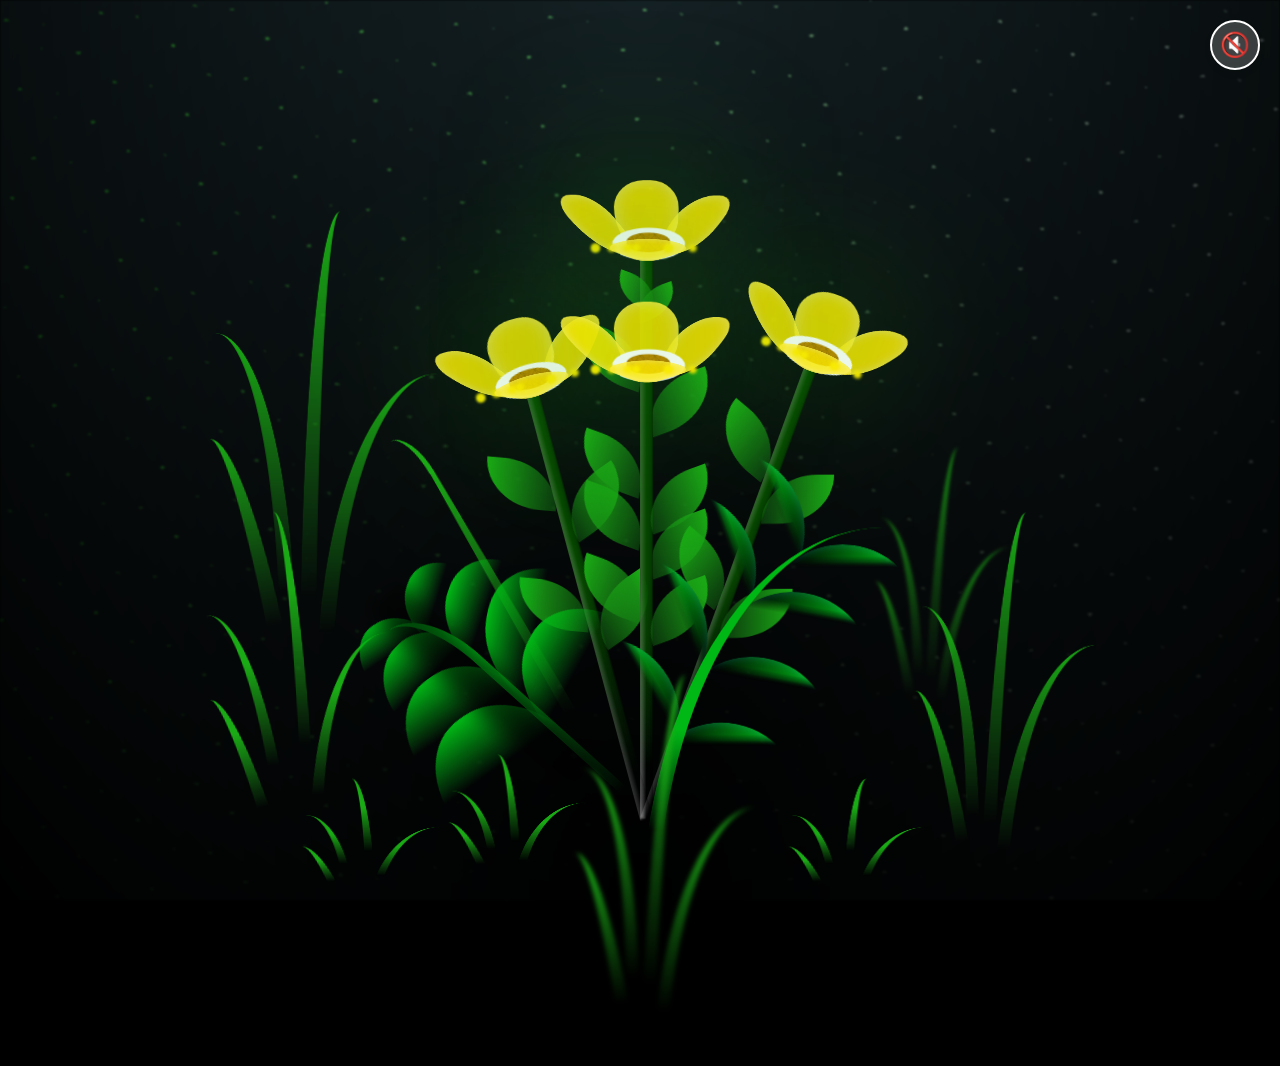
==== commit fb0f19b7: "Con boton y animacion corregidos" ====
--- a/DATOS/FLORES.html
+++ b/DATOS/FLORES.html
@@ -10,9 +10,8 @@
 </head>
 
 <body class="container">
-    <audio src="/DATOS/img/Floricienta.mp3" autoplay loop>
-    Tu navegador no soporta el elemento de audio.
-    </audio>
+    <audio id="bg-music" src="img/Floricienta.mp3" loop></audio>
+    <button id="music-toggle" style="position: fixed; top: 20px; right: 20px; z-index: 9999; background: rgba(255,255,255,0.2); backdrop-filter: blur(5px); border: 2px solid #fff; border-radius: 50%; width: 50px; height: 50px; cursor: pointer; display: flex; justify-content: center; align-items: center; font-size: 24px; padding: 0; outline: none; transition: background 0.3s; box-shadow: 0 4px 6px rgba(0,0,0,0.1);">🔇</button>
     <div class="night"></div>
     <div class="flowers">
       <div class="flower flower--1">
@@ -276,5 +275,19 @@
       </div>
     </div>
     <script src="main.js"></script>
+    <script>
+      const audio = document.getElementById('bg-music');
+      const musicBtn = document.getElementById('music-toggle');
+      musicBtn.addEventListener('click', () => {
+        if (audio.paused) {
+          audio.currentTime = 0;
+          audio.play();
+          musicBtn.textContent = '🔊';
+        } else {
+          audio.pause();
+          musicBtn.textContent = '🔇';
+        }
+      });
+    </script>
   </body>
 </html>
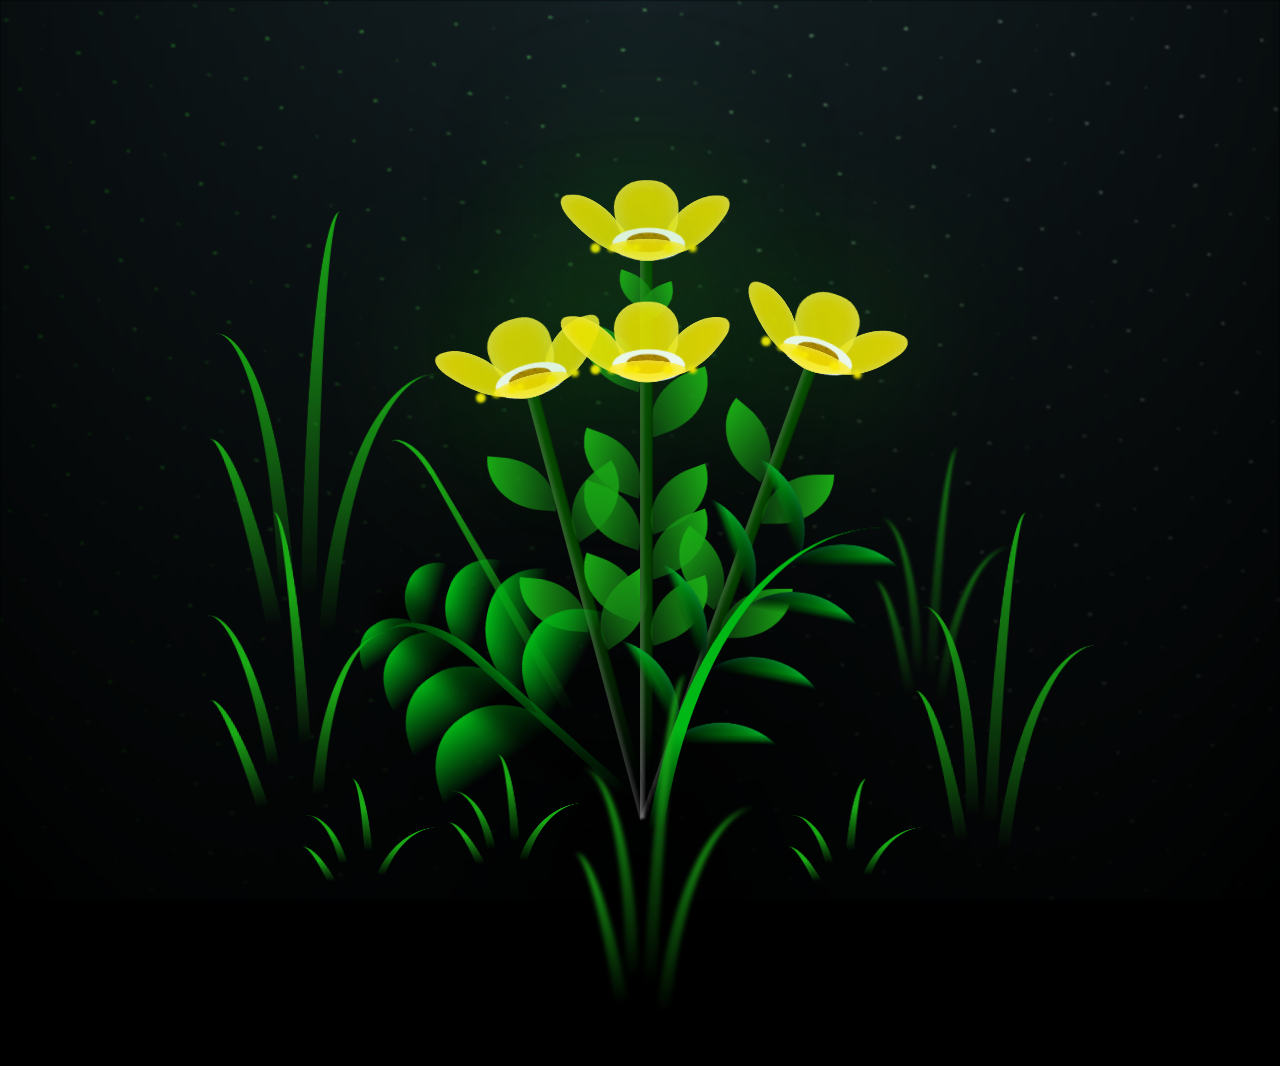
==== commit 1d052218: "Mejorado el botón: ahora detecta autoplay y continua sonando al cambiar de pagina" ====
--- a/DATOS/FLORES.html
+++ b/DATOS/FLORES.html
@@ -10,7 +10,7 @@
 </head>
 
 <body class="container">
-    <audio id="bg-music" src="img/Floricienta.mp3" loop></audio>
+    <audio id="bg-music" src="img/Floricienta.mp3" autoplay loop></audio>
     <button id="music-toggle" style="position: fixed; top: 20px; right: 20px; z-index: 9999; background: rgba(255,255,255,0.2); backdrop-filter: blur(5px); border: 2px solid #fff; border-radius: 50%; width: 50px; height: 50px; cursor: pointer; display: flex; justify-content: center; align-items: center; font-size: 24px; padding: 0; outline: none; transition: background 0.3s; box-shadow: 0 4px 6px rgba(0,0,0,0.1);">🔇</button>
     <div class="night"></div>
     <div class="flowers">
@@ -278,14 +278,16 @@
     <script>
       const audio = document.getElementById('bg-music');
       const musicBtn = document.getElementById('music-toggle');
+      
+      audio.addEventListener('play', () => { musicBtn.textContent = '🔊'; });
+      audio.addEventListener('pause', () => { musicBtn.textContent = '🔇'; });
+
       musicBtn.addEventListener('click', () => {
         if (audio.paused) {
           audio.currentTime = 0;
           audio.play();
-          musicBtn.textContent = '🔊';
         } else {
           audio.pause();
-          musicBtn.textContent = '🔇';
         }
       });
     </script>
